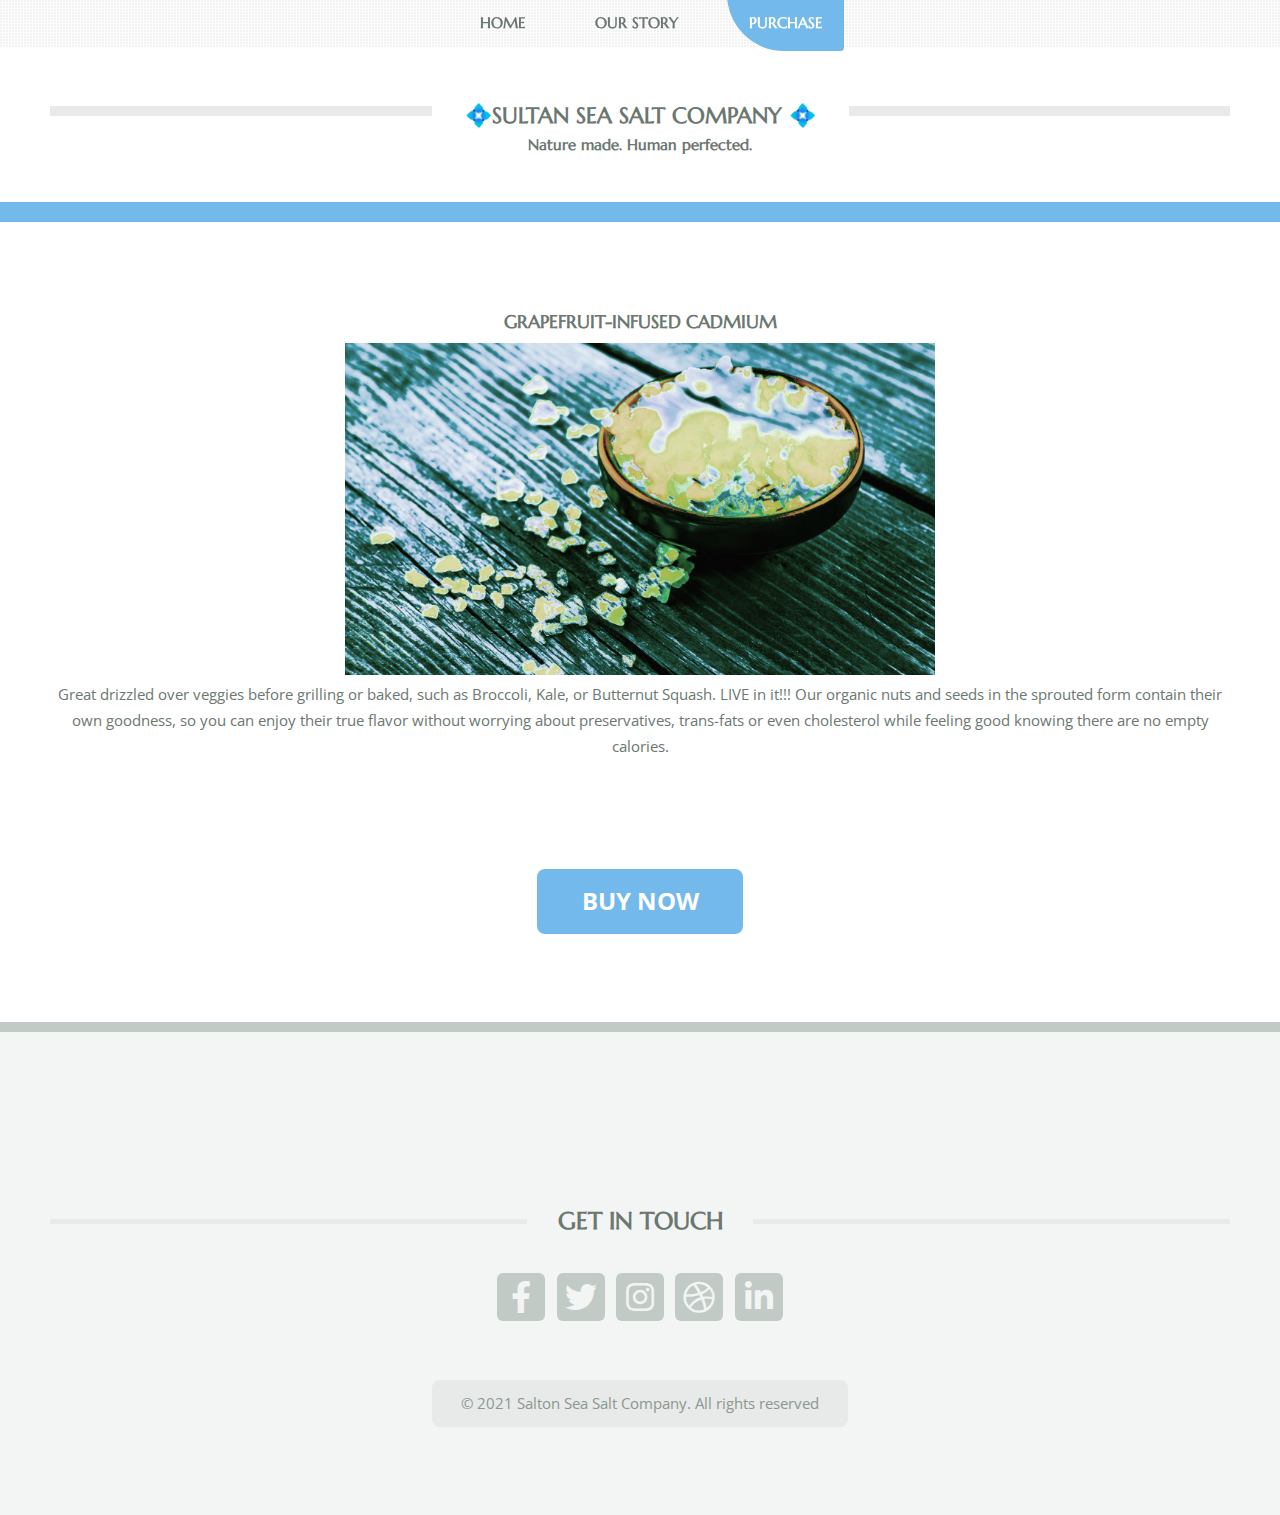
==== salt1.html @ 659f0b42 "first commit" ====
<!DOCTYPE HTML>
<!--
	TXT by HTML5 UP
	html5up.net | @ajlkn
	Free for personal and commercial use under the CCA 3.0 license (html5up.net/license)
-->
<html>
	<head>
		<title>Salton Sea Salt Company</title>
		<meta charset="utf-8" />
		<meta name="viewport" content="width=device-width, initial-scale=1, user-scalable=no" />
		<link rel="stylesheet" href="assets/css/main.css" />
		<link rel="preconnect" href="https://fonts.gstatic.com">
<link href="https://fonts.googleapis.com/css2?family=Marcellus&display=swap" rel="stylesheet">
<link rel="shortcut icon" type="image/jpg" href="favicon.ico"/>
	</head>
	<body class="homepage is-preload">
		<div id="page-wrapper">

			<!-- Header -->
				<header id="header">
					<div class="logo container">
						<div>
							<h1><a href="index.html" id="logo">💠Sultan Sea Salt Company 💠</a></h1><br>
							<p>Nature made. Human perfected.</p>
						</div>
					</div>
				</header>

			<!-- Nav -->
				<nav id="nav">
					<ul>
						<li ><a href="index.html">Home</a></li>
						<li><a href="story.html">Our Story</a></li>
						<li class="current">
							<a  href="#">Purchase</a>
							<ul>
									<li><a href="salt1.html">Grapefruit-infused cadmium</a></li>
								<li><a href="salt2.html">Synergistic molybdenum</a></li>
								<li><a href="salt3.html">Smoked selenium </a></li>
							</ul>
						</li>
					</ul>
				</nav>

			<!-- Banner -->
				
			<!-- Main -->
				<section id="main">
					<div class="container">
						<div class="row gtr-200">
							<div class="col-12">

								<!-- Highlight -->
									<section class="box highlight">
										
										<header>
											<h3>Grapefruit-infused cadmium</h3>
											
										</header>
									<img width = "50%" src="images/salt1.png" alt="" />
										<p>Great drizzled over veggies before grilling or baked, such as Broccoli, Kale, or Butternut Squash. LIVE in it!!! Our organic nuts and seeds in the sprouted form contain their own goodness, so you can enjoy their true flavor without worrying about preservatives, trans-fats or even cholesterol while feeling good knowing there are no empty calories.</p>
									</section>

							</div>
							<div class="col-12">
													<ul class="actions">
														<li><a href="#" class="button large">Buy now</a></li>
													</ul>
												</div>
							
							
							
							
						</div>
					</div>
				</section>

			<!-- Footer -->
				<footer id="footer">
					<div class="container">
						<div class="row gtr-200">
							<div class="col-12">

								<!-- About -->
									

							</div>
							<div class="col-12">

								<!-- Contact -->
									<section>
										<h2 class="major"><span>Get in touch</span></h2>
										<ul class="contact">
											<li><a class="icon brands fa-facebook-f" href="#"><span class="label">Facebook</span></a></li>
											<li><a class="icon brands fa-twitter" href="#"><span class="label">Twitter</span></a></li>
											<li><a class="icon brands fa-instagram" href="#"><span class="label">Instagram</span></a></li>
											<li><a class="icon brands fa-dribbble" href="#"><span class="label">Dribbble</span></a></li>
											<li><a class="icon brands fa-linkedin-in" href="#"><span class="label">LinkedIn</span></a></li>
										</ul>
									</section>

							</div>
						</div>

						<!-- Copyright -->
							<div id="copyright">
								<ul class="menu">
									<li>&copy; 2021 Salton Sea Salt Company. All rights reserved</li>
								</ul>
							</div>

					</div>
				</footer>

		</div>

		<!-- Scripts -->
			<script src="assets/js/jquery.min.js"></script>
			<script src="assets/js/jquery.dropotron.min.js"></script>
			<script src="assets/js/jquery.scrolly.min.js"></script>
			<script src="assets/js/browser.min.js"></script>
			<script src="assets/js/breakpoints.min.js"></script>
			<script src="assets/js/util.js"></script>
			<script src="assets/js/main.js"></script>

	</body>
</html>
---- assets/css/main.css ----
@import url("fontawesome-all.min.css");
@import url("https://fonts.googleapis.com/css?family=Open+Sans:400,400italic,700,700italic|Open+Sans+Condensed:700");

/*
	TXT by HTML5 UP
	html5up.net | @ajlkn
	Free for personal and commercial use under the CCA 3.0 license (html5up.net/license)
*/

html, body, div, span, applet, object,
iframe, h1, h2, h3, h4, h5, h6, p, blockquote,
pre, a, abbr, acronym, address, big, cite,
code, del, dfn, em, img, ins, kbd, q, s, samp,
small, strike, strong, sub, sup, tt, var, b,
u, i, center, dl, dt, dd, ol, ul, li, fieldset,
form, label, legend, table, caption, tbody,
tfoot, thead, tr, th, td, article, aside,
canvas, details, embed, figure, figcaption,
footer, header, hgroup, menu, nav, output, ruby,
section, summary, time, mark, audio, video {
	margin: 0;
	padding: 0;
	border: 0;
	font-size: 100%;
	font: inherit;
	vertical-align: baseline;}

article, aside, details, figcaption, figure,
footer, header, hgroup, menu, nav, section {
	display: block;}

body {
	line-height: 1;
}

ol, ul {
	list-style: none;
}

blockquote, q {
	quotes: none;
}

	blockquote:before, blockquote:after, q:before, q:after {
		content: '';
		content: none;
	}

table {
	border-collapse: collapse;
	border-spacing: 0;
}

body {
	-webkit-text-size-adjust: none;
}

mark {
	background-color: transparent;
	color: inherit;
}

input::-moz-focus-inner {
	border: 0;
	padding: 0;
}

input, select, textarea {
	-moz-appearance: none;
	-webkit-appearance: none;
	-ms-appearance: none;
	appearance: none;
}

/* Basic */

	html {
		box-sizing: border-box;
	}

	*, *:before, *:after {
		box-sizing: inherit;
	}

	body {
		background: #f2f5f3;
	}

		body.is-preload *, body.is-preload *:before, body.is-preload *:after {
			-moz-animation: none !important;
			-webkit-animation: none !important;
			-ms-animation: none !important;
			animation: none !important;
			-moz-transition: none !important;
			-webkit-transition: none !important;
			-ms-transition: none !important;
			transition: none !important;
		}

	body, input, textarea, select {
		font-family: 'Open Sans', sans-serif;
		font-weight: 400;
		color: #6b7770;
		font-size: 13pt;
		line-height: 2em;
	}

	h1, h2, h3, h4, h5, h6 {
		font-family: 'Marcellus', serif;
		font-weight: 700;
		text-transform: uppercase;
		color: #6b7770;
		margin: 0 0 0.5em 0;
		line-height: 1.3;
	}

	h1 a, h2 a, h3 a, h4 a, h5 a, h6 a {
		text-decoration: none;
		color: inherit;
	}

	h2 {
		font-size: 1.65em;
	}

		h2.major {
			position: relative;
			border-top: solid 5px #e7eae8;
			font-size: 1.65em;
			text-align: center;
			margin: 0 0 3em 0;
			top: 0.775em;
		}

			h2.major span {
				background: #fff;
				position: relative;
				display: inline-block;
				top: -0.775em;
				padding: 0 1.25em 0 1.25em;
			}

	h3, h4 {
		font-size: 1.25em;
	}

	a {
		color: #006376;
		text-decoration: underline;
	}

		a:hover {
			text-decoration: none;
		}

	b, strong {
		font-weight: 700;
		color: #6b7770;
	}

	i, em {
		font-style: italic;
	}

	br.clear {
		clear: both;
	}

	sub {
		position: relative;
		top: 0.5em;
		font-size: 0.8em;
	}

	sup {
		position: relative;
		top: -0.5em;
		font-size: 0.8em;
	}

	hr {
		border: 0;
		border-top: solid 2px #E7EAE8;
		margin: 0 0 3em 0;
	}

	blockquote {
		border-left: solid 5px #E7EAE8;
		padding: 1em 0 1em 1.5em;
		font-style: italic;
	}

	p, ul, ol, dl, table {
		margin-bottom: 3em;
	}

/* Section/Article */

	section, article {
		margin-bottom: 6em;
	}

		section > :last-child, section:last-child, article > :last-child, article:last-child {
			margin-bottom: 0;
		}

	header > p {
		display: block;
		font-family: 'Open Sans Condensed', sans-serif;
		font-weight: 700;
		text-transform: uppercase;
		color: #c1cac5;
	}

/* Container */

	.container {
		margin: 0 auto;
		max-width: 100%;
		width: 64em;
	}

		@media screen and (max-width: 1680px) {

			.container {
				width: 75em;
			}

		}

		@media screen and (max-width: 1280px) {

			.container {
				width: calc(100% - 100px);
			}

		}

		@media screen and (max-width: 980px) {

			.container {
				width: calc(100% - 100px);
			}

		}

		@media screen and (max-width: 736px) {

			.container {
				width: calc(100% - 40px);
			}

		}

		@media screen and (max-width: 360px) {

			.container {
				width: calc(100% - 30px);
			}

		}

/* Row */

	.row {
		display: flex;
		flex-wrap: wrap;
		box-sizing: border-box;
		align-items: stretch;
	}

		.row > * {
			box-sizing: border-box;
		}

		.row.gtr-uniform > * > :last-child {
			margin-bottom: 0;
		}

		.row.aln-left {
			justify-content: flex-start;
		}

		.row.aln-center {
			justify-content: center;
		}

		.row.aln-right {
			justify-content: flex-end;
		}

		.row.aln-top {
			align-items: flex-start;
		}

		.row.aln-middle {
			align-items: center;
		}

		.row.aln-bottom {
			align-items: flex-end;
		}

		.row > .imp {
			order: -1;
		}

		.row > .col-1 {
			width: 8.33333%;
		}

		.row > .off-1 {
			margin-left: 8.33333%;
		}

		.row > .col-2 {
			width: 16.66667%;
		}

		.row > .off-2 {
			margin-left: 16.66667%;
		}

		.row > .col-3 {
			width: 25%;
		}

		.row > .off-3 {
			margin-left: 25%;
		}

		.row > .col-4 {
			width: 33.33333%;
		}

		.row > .off-4 {
			margin-left: 33.33333%;
		}

		.row > .col-5 {
			width: 41.66667%;
		}

		.row > .off-5 {
			margin-left: 41.66667%;
		}

		.row > .col-6 {
			width: 50%;
		}

		.row > .off-6 {
			margin-left: 50%;
		}

		.row > .col-7 {
			width: 58.33333%;
		}

		.row > .off-7 {
			margin-left: 58.33333%;
		}

		.row > .col-8 {
			width: 66.66667%;
		}

		.row > .off-8 {
			margin-left: 66.66667%;
		}

		.row > .col-9 {
			width: 75%;
		}

		.row > .off-9 {
			margin-left: 75%;
		}

		.row > .col-10 {
			width: 83.33333%;
		}

		.row > .off-10 {
			margin-left: 83.33333%;
		}

		.row > .col-11 {
			width: 91.66667%;
		}

		.row > .off-11 {
			margin-left: 91.66667%;
		}

		.row > .col-12 {
			width: 100%;
		}

		.row > .off-12 {
			margin-left: 100%;
		}

		.row.gtr-0 {
			margin-top: 0px;
			margin-left: 0px;
		}

			.row.gtr-0 > * {
				padding: 0px 0 0 0px;
			}

			.row.gtr-0.gtr-uniform {
				margin-top: 0px;
			}

				.row.gtr-0.gtr-uniform > * {
					padding-top: 0px;
				}

		.row.gtr-25 {
			margin-top: -12.5px;
			margin-left: -12.5px;
		}

			.row.gtr-25 > * {
				padding: 12.5px 0 0 12.5px;
			}

			.row.gtr-25.gtr-uniform {
				margin-top: -12.5px;
			}

				.row.gtr-25.gtr-uniform > * {
					padding-top: 12.5px;
				}

		.row.gtr-50 {
			margin-top: -25px;
			margin-left: -25px;
		}

			.row.gtr-50 > * {
				padding: 25px 0 0 25px;
			}

			.row.gtr-50.gtr-uniform {
				margin-top: -25px;
			}

				.row.gtr-50.gtr-uniform > * {
					padding-top: 25px;
				}

		.row {
			margin-top: -50px;
			margin-left: -50px;
		}

			.row > * {
				padding: 50px 0 0 50px;
			}

			.row.gtr-uniform {
				margin-top: -50px;
			}

				.row.gtr-uniform > * {
					padding-top: 50px;
				}

		.row.gtr-150 {
			margin-top: -75px;
			margin-left: -75px;
		}

			.row.gtr-150 > * {
				padding: 75px 0 0 75px;
			}

			.row.gtr-150.gtr-uniform {
				margin-top: -75px;
			}

				.row.gtr-150.gtr-uniform > * {
					padding-top: 75px;
				}

		.row.gtr-200 {
			margin-top: -100px;
			margin-left: -100px;
		}

			.row.gtr-200 > * {
				padding: 100px 0 0 100px;
			}

			.row.gtr-200.gtr-uniform {
				margin-top: -100px;
			}

				.row.gtr-200.gtr-uniform > * {
					padding-top: 100px;
				}

		@media screen and (max-width: 1680px) {

			.row {
				display: flex;
				flex-wrap: wrap;
				box-sizing: border-box;
				align-items: stretch;
			}

				.row > * {
					box-sizing: border-box;
				}

				.row.gtr-uniform > * > :last-child {
					margin-bottom: 0;
				}

				.row.aln-left {
					justify-content: flex-start;
				}

				.row.aln-center {
					justify-content: center;
				}

				.row.aln-right {
					justify-content: flex-end;
				}

				.row.aln-top {
					align-items: flex-start;
				}

				.row.aln-middle {
					align-items: center;
				}

				.row.aln-bottom {
					align-items: flex-end;
				}

				.row > .imp-xlarge {
					order: -1;
				}

				.row > .col-1-xlarge {
					width: 8.33333%;
				}

				.row > .off-1-xlarge {
					margin-left: 8.33333%;
				}

				.row > .col-2-xlarge {
					width: 16.66667%;
				}

				.row > .off-2-xlarge {
					margin-left: 16.66667%;
				}

				.row > .col-3-xlarge {
					width: 25%;
				}

				.row > .off-3-xlarge {
					margin-left: 25%;
				}

				.row > .col-4-xlarge {
					width: 33.33333%;
				}

				.row > .off-4-xlarge {
					margin-left: 33.33333%;
				}

				.row > .col-5-xlarge {
					width: 41.66667%;
				}

				.row > .off-5-xlarge {
					margin-left: 41.66667%;
				}

				.row > .col-6-xlarge {
					width: 50%;
				}

				.row > .off-6-xlarge {
					margin-left: 50%;
				}

				.row > .col-7-xlarge {
					width: 58.33333%;
				}

				.row > .off-7-xlarge {
					margin-left: 58.33333%;
				}

				.row > .col-8-xlarge {
					width: 66.66667%;
				}

				.row > .off-8-xlarge {
					margin-left: 66.66667%;
				}

				.row > .col-9-xlarge {
					width: 75%;
				}

				.row > .off-9-xlarge {
					margin-left: 75%;
				}

				.row > .col-10-xlarge {
					width: 83.33333%;
				}

				.row > .off-10-xlarge {
					margin-left: 83.33333%;
				}

				.row > .col-11-xlarge {
					width: 91.66667%;
				}

				.row > .off-11-xlarge {
					margin-left: 91.66667%;
				}

				.row > .col-12-xlarge {
					width: 100%;
				}

				.row > .off-12-xlarge {
					margin-left: 100%;
				}

				.row.gtr-0 {
					margin-top: 0px;
					margin-left: 0px;
				}

					.row.gtr-0 > * {
						padding: 0px 0 0 0px;
					}

					.row.gtr-0.gtr-uniform {
						margin-top: 0px;
					}

						.row.gtr-0.gtr-uniform > * {
							padding-top: 0px;
						}

				.row.gtr-25 {
					margin-top: -12.5px;
					margin-left: -12.5px;
				}

					.row.gtr-25 > * {
						padding: 12.5px 0 0 12.5px;
					}

					.row.gtr-25.gtr-uniform {
						margin-top: -12.5px;
					}

						.row.gtr-25.gtr-uniform > * {
							padding-top: 12.5px;
						}

				.row.gtr-50 {
					margin-top: -25px;
					margin-left: -25px;
				}

					.row.gtr-50 > * {
						padding: 25px 0 0 25px;
					}

					.row.gtr-50.gtr-uniform {
						margin-top: -25px;
					}

						.row.gtr-50.gtr-uniform > * {
							padding-top: 25px;
						}

				.row {
					margin-top: -50px;
					margin-left: -50px;
				}

					.row > * {
						padding: 50px 0 0 50px;
					}

					.row.gtr-uniform {
						margin-top: -50px;
					}

						.row.gtr-uniform > * {
							padding-top: 50px;
						}

				.row.gtr-150 {
					margin-top: -75px;
					margin-left: -75px;
				}

					.row.gtr-150 > * {
						padding: 75px 0 0 75px;
					}

					.row.gtr-150.gtr-uniform {
						margin-top: -75px;
					}

						.row.gtr-150.gtr-uniform > * {
							padding-top: 75px;
						}

				.row.gtr-200 {
					margin-top: -100px;
					margin-left: -100px;
				}

					.row.gtr-200 > * {
						padding: 100px 0 0 100px;
					}

					.row.gtr-200.gtr-uniform {
						margin-top: -100px;
					}

						.row.gtr-200.gtr-uniform > * {
							padding-top: 100px;
						}

		}

		@media screen and (max-width: 1280px) {

			.row {
				display: flex;
				flex-wrap: wrap;
				box-sizing: border-box;
				align-items: stretch;
			}

				.row > * {
					box-sizing: border-box;
				}

				.row.gtr-uniform > * > :last-child {
					margin-bottom: 0;
				}

				.row.aln-left {
					justify-content: flex-start;
				}

				.row.aln-center {
					justify-content: center;
				}

				.row.aln-right {
					justify-content: flex-end;
				}

				.row.aln-top {
					align-items: flex-start;
				}

				.row.aln-middle {
					align-items: center;
				}

				.row.aln-bottom {
					align-items: flex-end;
				}

				.row > .imp-large {
					order: -1;
				}

				.row > .col-1-large {
					width: 8.33333%;
				}

				.row > .off-1-large {
					margin-left: 8.33333%;
				}

				.row > .col-2-large {
					width: 16.66667%;
				}

				.row > .off-2-large {
					margin-left: 16.66667%;
				}

				.row > .col-3-large {
					width: 25%;
				}

				.row > .off-3-large {
					margin-left: 25%;
				}

				.row > .col-4-large {
					width: 33.33333%;
				}

				.row > .off-4-large {
					margin-left: 33.33333%;
				}

				.row > .col-5-large {
					width: 41.66667%;
				}

				.row > .off-5-large {
					margin-left: 41.66667%;
				}

				.row > .col-6-large {
					width: 50%;
				}

				.row > .off-6-large {
					margin-left: 50%;
				}

				.row > .col-7-large {
					width: 58.33333%;
				}

				.row > .off-7-large {
					margin-left: 58.33333%;
				}

				.row > .col-8-large {
					width: 66.66667%;
				}

				.row > .off-8-large {
					margin-left: 66.66667%;
				}

				.row > .col-9-large {
					width: 75%;
				}

				.row > .off-9-large {
					margin-left: 75%;
				}

				.row > .col-10-large {
					width: 83.33333%;
				}

				.row > .off-10-large {
					margin-left: 83.33333%;
				}

				.row > .col-11-large {
					width: 91.66667%;
				}

				.row > .off-11-large {
					margin-left: 91.66667%;
				}

				.row > .col-12-large {
					width: 100%;
				}

				.row > .off-12-large {
					margin-left: 100%;
				}

				.row.gtr-0 {
					margin-top: 0px;
					margin-left: 0px;
				}

					.row.gtr-0 > * {
						padding: 0px 0 0 0px;
					}

					.row.gtr-0.gtr-uniform {
						margin-top: 0px;
					}

						.row.gtr-0.gtr-uniform > * {
							padding-top: 0px;
						}

				.row.gtr-25 {
					margin-top: -10px;
					margin-left: -10px;
				}

					.row.gtr-25 > * {
						padding: 10px 0 0 10px;
					}

					.row.gtr-25.gtr-uniform {
						margin-top: -10px;
					}

						.row.gtr-25.gtr-uniform > * {
							padding-top: 10px;
						}

				.row.gtr-50 {
					margin-top: -20px;
					margin-left: -20px;
				}

					.row.gtr-50 > * {
						padding: 20px 0 0 20px;
					}

					.row.gtr-50.gtr-uniform {
						margin-top: -20px;
					}

						.row.gtr-50.gtr-uniform > * {
							padding-top: 20px;
						}

				.row {
					margin-top: -40px;
					margin-left: -40px;
				}

					.row > * {
						padding: 40px 0 0 40px;
					}

					.row.gtr-uniform {
						margin-top: -40px;
					}

						.row.gtr-uniform > * {
							padding-top: 40px;
						}

				.row.gtr-150 {
					margin-top: -60px;
					margin-left: -60px;
				}

					.row.gtr-150 > * {
						padding: 60px 0 0 60px;
					}

					.row.gtr-150.gtr-uniform {
						margin-top: -60px;
					}

						.row.gtr-150.gtr-uniform > * {
							padding-top: 60px;
						}

				.row.gtr-200 {
					margin-top: -80px;
					margin-left: -80px;
				}

					.row.gtr-200 > * {
						padding: 80px 0 0 80px;
					}

					.row.gtr-200.gtr-uniform {
						margin-top: -80px;
					}

						.row.gtr-200.gtr-uniform > * {
							padding-top: 80px;
						}

		}

		@media screen and (max-width: 980px) {

			.row {
				display: flex;
				flex-wrap: wrap;
				box-sizing: border-box;
				align-items: stretch;
			}

				.row > * {
					box-sizing: border-box;
				}

				.row.gtr-uniform > * > :last-child {
					margin-bottom: 0;
				}

				.row.aln-left {
					justify-content: flex-start;
				}

				.row.aln-center {
					justify-content: center;
				}

				.row.aln-right {
					justify-content: flex-end;
				}

				.row.aln-top {
					align-items: flex-start;
				}

				.row.aln-middle {
					align-items: center;
				}

				.row.aln-bottom {
					align-items: flex-end;
				}

				.row > .imp-medium {
					order: -1;
				}

				.row > .col-1-medium {
					width: 8.33333%;
				}

				.row > .off-1-medium {
					margin-left: 8.33333%;
				}

				.row > .col-2-medium {
					width: 16.66667%;
				}

				.row > .off-2-medium {
					margin-left: 16.66667%;
				}

				.row > .col-3-medium {
					width: 25%;
				}

				.row > .off-3-medium {
					margin-left: 25%;
				}

				.row > .col-4-medium {
					width: 33.33333%;
				}

				.row > .off-4-medium {
					margin-left: 33.33333%;
				}

				.row > .col-5-medium {
					width: 41.66667%;
				}

				.row > .off-5-medium {
					margin-left: 41.66667%;
				}

				.row > .col-6-medium {
					width: 50%;
				}

				.row > .off-6-medium {
					margin-left: 50%;
				}

				.row > .col-7-medium {
					width: 58.33333%;
				}

				.row > .off-7-medium {
					margin-left: 58.33333%;
				}

				.row > .col-8-medium {
					width: 66.66667%;
				}

				.row > .off-8-medium {
					margin-left: 66.66667%;
				}

				.row > .col-9-medium {
					width: 75%;
				}

				.row > .off-9-medium {
					margin-left: 75%;
				}

				.row > .col-10-medium {
					width: 83.33333%;
				}

				.row > .off-10-medium {
					margin-left: 83.33333%;
				}

				.row > .col-11-medium {
					width: 91.66667%;
				}

				.row > .off-11-medium {
					margin-left: 91.66667%;
				}

				.row > .col-12-medium {
					width: 100%;
				}

				.row > .off-12-medium {
					margin-left: 100%;
				}

				.row.gtr-0 {
					margin-top: 0px;
					margin-left: 0px;
				}

					.row.gtr-0 > * {
						padding: 0px 0 0 0px;
					}

					.row.gtr-0.gtr-uniform {
						margin-top: 0px;
					}

						.row.gtr-0.gtr-uniform > * {
							padding-top: 0px;
						}

				.row.gtr-25 {
					margin-top: -12.5px;
					margin-left: -12.5px;
				}

					.row.gtr-25 > * {
						padding: 12.5px 0 0 12.5px;
					}

					.row.gtr-25.gtr-uniform {
						margin-top: -12.5px;
					}

						.row.gtr-25.gtr-uniform > * {
							padding-top: 12.5px;
						}

				.row.gtr-50 {
					margin-top: -25px;
					margin-left: -25px;
				}

					.row.gtr-50 > * {
						padding: 25px 0 0 25px;
					}

					.row.gtr-50.gtr-uniform {
						margin-top: -25px;
					}

						.row.gtr-50.gtr-uniform > * {
							padding-top: 25px;
						}

				.row {
					margin-top: -50px;
					margin-left: -50px;
				}

					.row > * {
						padding: 50px 0 0 50px;
					}

					.row.gtr-uniform {
						margin-top: -50px;
					}

						.row.gtr-uniform > * {
							padding-top: 50px;
						}

				.row.gtr-150 {
					margin-top: -75px;
					margin-left: -75px;
				}

					.row.gtr-150 > * {
						padding: 75px 0 0 75px;
					}

					.row.gtr-150.gtr-uniform {
						margin-top: -75px;
					}

						.row.gtr-150.gtr-uniform > * {
							padding-top: 75px;
						}

				.row.gtr-200 {
					margin-top: -100px;
					margin-left: -100px;
				}

					.row.gtr-200 > * {
						padding: 100px 0 0 100px;
					}

					.row.gtr-200.gtr-uniform {
						margin-top: -100px;
					}

						.row.gtr-200.gtr-uniform > * {
							padding-top: 100px;
						}

		}

		@media screen and (max-width: 736px) {

			.row {
				display: flex;
				flex-wrap: wrap;
				box-sizing: border-box;
				align-items: stretch;
			}

				.row > * {
					box-sizing: border-box;
				}

				.row.gtr-uniform > * > :last-child {
					margin-bottom: 0;
				}

				.row.aln-left {
					justify-content: flex-start;
				}

				.row.aln-center {
					justify-content: center;
				}

				.row.aln-right {
					justify-content: flex-end;
				}

				.row.aln-top {
					align-items: flex-start;
				}

				.row.aln-middle {
					align-items: center;
				}

				.row.aln-bottom {
					align-items: flex-end;
				}

				.row > .imp-small {
					order: -1;
				}

				.row > .col-1-small {
					width: 8.33333%;
				}

				.row > .off-1-small {
					margin-left: 8.33333%;
				}

				.row > .col-2-small {
					width: 16.66667%;
				}

				.row > .off-2-small {
					margin-left: 16.66667%;
				}

				.row > .col-3-small {
					width: 25%;
				}

				.row > .off-3-small {
					margin-left: 25%;
				}

				.row > .col-4-small {
					width: 33.33333%;
				}

				.row > .off-4-small {
					margin-left: 33.33333%;
				}

				.row > .col-5-small {
					width: 41.66667%;
				}

				.row > .off-5-small {
					margin-left: 41.66667%;
				}

				.row > .col-6-small {
					width: 50%;
				}

				.row > .off-6-small {
					margin-left: 50%;
				}

				.row > .col-7-small {
					width: 58.33333%;
				}

				.row > .off-7-small {
					margin-left: 58.33333%;
				}

				.row > .col-8-small {
					width: 66.66667%;
				}

				.row > .off-8-small {
					margin-left: 66.66667%;
				}

				.row > .col-9-small {
					width: 75%;
				}

				.row > .off-9-small {
					margin-left: 75%;
				}

				.row > .col-10-small {
					width: 83.33333%;
				}

				.row > .off-10-small {
					margin-left: 83.33333%;
				}

				.row > .col-11-small {
					width: 91.66667%;
				}

				.row > .off-11-small {
					margin-left: 91.66667%;
				}

				.row > .col-12-small {
					width: 100%;
				}

				.row > .off-12-small {
					margin-left: 100%;
				}

				.row.gtr-0 {
					margin-top: 0px;
					margin-left: 0px;
				}

					.row.gtr-0 > * {
						padding: 0px 0 0 0px;
					}

					.row.gtr-0.gtr-uniform {
						margin-top: 0px;
					}

						.row.gtr-0.gtr-uniform > * {
							padding-top: 0px;
						}

				.row.gtr-25 {
					margin-top: -5px;
					margin-left: -5px;
				}

					.row.gtr-25 > * {
						padding: 5px 0 0 5px;
					}

					.row.gtr-25.gtr-uniform {
						margin-top: -5px;
					}

						.row.gtr-25.gtr-uniform > * {
							padding-top: 5px;
						}

				.row.gtr-50 {
					margin-top: -10px;
					margin-left: -10px;
				}

					.row.gtr-50 > * {
						padding: 10px 0 0 10px;
					}

					.row.gtr-50.gtr-uniform {
						margin-top: -10px;
					}

						.row.gtr-50.gtr-uniform > * {
							padding-top: 10px;
						}

				.row {
					margin-top: -20px;
					margin-left: -20px;
				}

					.row > * {
						padding: 20px 0 0 20px;
					}

					.row.gtr-uniform {
						margin-top: -20px;
					}

						.row.gtr-uniform > * {
							padding-top: 20px;
						}

				.row.gtr-150 {
					margin-top: -30px;
					margin-left: -30px;
				}

					.row.gtr-150 > * {
						padding: 30px 0 0 30px;
					}

					.row.gtr-150.gtr-uniform {
						margin-top: -30px;
					}

						.row.gtr-150.gtr-uniform > * {
							padding-top: 30px;
						}

				.row.gtr-200 {
					margin-top: -40px;
					margin-left: -40px;
				}

					.row.gtr-200 > * {
						padding: 40px 0 0 40px;
					}

					.row.gtr-200.gtr-uniform {
						margin-top: -40px;
					}

						.row.gtr-200.gtr-uniform > * {
							padding-top: 40px;
						}

		}

		@media screen and (max-width: 360px) {

			.row {
				display: flex;
				flex-wrap: wrap;
				box-sizing: border-box;
				align-items: stretch;
			}

				.row > * {
					box-sizing: border-box;
				}

				.row.gtr-uniform > * > :last-child {
					margin-bottom: 0;
				}

				.row.aln-left {
					justify-content: flex-start;
				}

				.row.aln-center {
					justify-content: center;
				}

				.row.aln-right {
					justify-content: flex-end;
				}

				.row.aln-top {
					align-items: flex-start;
				}

				.row.aln-middle {
					align-items: center;
				}

				.row.aln-bottom {
					align-items: flex-end;
				}

				.row > .imp-xsmall {
					order: -1;
				}

				.row > .col-1-xsmall {
					width: 8.33333%;
				}

				.row > .off-1-xsmall {
					margin-left: 8.33333%;
				}

				.row > .col-2-xsmall {
					width: 16.66667%;
				}

				.row > .off-2-xsmall {
					margin-left: 16.66667%;
				}

				.row > .col-3-xsmall {
					width: 25%;
				}

				.row > .off-3-xsmall {
					margin-left: 25%;
				}

				.row > .col-4-xsmall {
					width: 33.33333%;
				}

				.row > .off-4-xsmall {
					margin-left: 33.33333%;
				}

				.row > .col-5-xsmall {
					width: 41.66667%;
				}

				.row > .off-5-xsmall {
					margin-left: 41.66667%;
				}

				.row > .col-6-xsmall {
					width: 50%;
				}

				.row > .off-6-xsmall {
					margin-left: 50%;
				}

				.row > .col-7-xsmall {
					width: 58.33333%;
				}

				.row > .off-7-xsmall {
					margin-left: 58.33333%;
				}

				.row > .col-8-xsmall {
					width: 66.66667%;
				}

				.row > .off-8-xsmall {
					margin-left: 66.66667%;
				}

				.row > .col-9-xsmall {
					width: 75%;
				}

				.row > .off-9-xsmall {
					margin-left: 75%;
				}

				.row > .col-10-xsmall {
					width: 83.33333%;
				}

				.row > .off-10-xsmall {
					margin-left: 83.33333%;
				}

				.row > .col-11-xsmall {
					width: 91.66667%;
				}

				.row > .off-11-xsmall {
					margin-left: 91.66667%;
				}

				.row > .col-12-xsmall {
					width: 100%;
				}

				.row > .off-12-xsmall {
					margin-left: 100%;
				}

				.row.gtr-0 {
					margin-top: 0px;
					margin-left: 0px;
				}

					.row.gtr-0 > * {
						padding: 0px 0 0 0px;
					}

					.row.gtr-0.gtr-uniform {
						margin-top: 0px;
					}

						.row.gtr-0.gtr-uniform > * {
							padding-top: 0px;
						}

				.row.gtr-25 {
					margin-top: -3.75px;
					margin-left: -3.75px;
				}

					.row.gtr-25 > * {
						padding: 3.75px 0 0 3.75px;
					}

					.row.gtr-25.gtr-uniform {
						margin-top: -3.75px;
					}

						.row.gtr-25.gtr-uniform > * {
							padding-top: 3.75px;
						}

				.row.gtr-50 {
					margin-top: -7.5px;
					margin-left: -7.5px;
				}

					.row.gtr-50 > * {
						padding: 7.5px 0 0 7.5px;
					}

					.row.gtr-50.gtr-uniform {
						margin-top: -7.5px;
					}

						.row.gtr-50.gtr-uniform > * {
							padding-top: 7.5px;
						}

				.row {
					margin-top: -15px;
					margin-left: -15px;
				}

					.row > * {
						padding: 15px 0 0 15px;
					}

					.row.gtr-uniform {
						margin-top: -15px;
					}

						.row.gtr-uniform > * {
							padding-top: 15px;
						}

				.row.gtr-150 {
					margin-top: -22.5px;
					margin-left: -22.5px;
				}

					.row.gtr-150 > * {
						padding: 22.5px 0 0 22.5px;
					}

					.row.gtr-150.gtr-uniform {
						margin-top: -22.5px;
					}

						.row.gtr-150.gtr-uniform > * {
							padding-top: 22.5px;
						}

				.row.gtr-200 {
					margin-top: -30px;
					margin-left: -30px;
				}

					.row.gtr-200 > * {
						padding: 30px 0 0 30px;
					}

					.row.gtr-200.gtr-uniform {
						margin-top: -30px;
					}

						.row.gtr-200.gtr-uniform > * {
							padding-top: 30px;
						}

		}

/* Image */

	.image {
		position: relative;
		display: inline-block;
		border-radius: 8px;
	}

		.image img {
			display: block;
			width: 100%;
			border-radius: 8px;
		}

		.image:before {
			content: '';
			position: absolute;
			left: 0;
			top: 0;
			width: 100%;
			height: 100%;
			background: url("images/overlay.png");
			border-radius: 8px;
		}

		.image.fit {
			display: block;
			width: 100%;
		}

		.image.featured {
			display: block;
			width: 100%;
			margin: 0 0 2em 0;
		}

		.image.left {
			float: left;
			margin: 0 2em 2em 0;
		}

		.image.centered {
			display: block;
			margin: 0 0 2em 0;
		}

			.image.centered img {
				margin: 0 auto;
				width: auto;
			}

/* Button */

	input[type="button"],
	input[type="submit"],
	input[type="reset"],
	button,
	.button {
		-webkit-appearance: none;
		display: inline-block;
		font-family: 'Open Sans Condensed', sans-serif;
		font-weight: 700;
		text-transform: uppercase;
		text-decoration: none;
		background: #73b9eb;
		color: #fff;
		border: 0;
		line-height: 1em;
		border-radius: 8px;
		outline: 0;
		cursor: pointer;
		-moz-transition: background-color .2s ease-in-out;
		-webkit-transition: background-color .2s ease-in-out;
		-o-transition: background-color .2s ease-in-out;
		-ms-transition: background-color .2s ease-in-out;
		transition: background-color .2s ease-in-out;
		font-size: 1.25em;
		padding: 0.85em 1.85em;
		text-align: center;
	}

		input[type="button"]:hover,
		input[type="submit"]:hover,
		input[type="reset"]:hover,
		button:hover,
		.button:hover {
			background: #c1edbb;
		}

		input[type="button"]:active,
		input[type="submit"]:active,
		input[type="reset"]:active,
		button:active,
		.button:active {
			background: #a1cd9b;
		}

		input[type="button"].alt,
		input[type="submit"].alt,
		input[type="reset"].alt,
		button.alt,
		.button.alt {
			background: #c1cac5;
		}

			input[type="button"].alt:hover,
			input[type="submit"].alt:hover,
			input[type="reset"].alt:hover,
			button.alt:hover,
			.button.alt:hover {
				background: #ccd5d0;
			}

			input[type="button"].alt:active,
			input[type="submit"].alt:active,
			input[type="reset"].alt:active,
			button.alt:active,
			.button.alt:active {
				background: #b1bab5;
			}

		input[type="button"].large,
		input[type="submit"].large,
		input[type="reset"].large,
		button.large,
		.button.large {
			font-size: 1.65em;
		}

/* List */

	ul {
		list-style: disc;
		padding-left: 1em;
	}

		ul li {
			padding-left: 0.5em;
		}

	ol {
		list-style: decimal;
		padding-left: 1.25em;
	}

		ol li {
			padding-left: 0.25em;
		}

/* Divided */

	ul.divided {
		list-style: none;
		padding-left: 0;
	}

		ul.divided > li {
			border-top: solid 2px #e7eae8;
			padding-top: 2.35em;
			margin-top: 2.35em;
			padding-left: 0;
		}

			ul.divided > li:first-child {
				border-top: 0;
				padding-top: 0;
				margin-top: 0;
			}

/* Actions */

	ul.actions {
		list-style: none;
		padding-left: 0;
		text-align: center;
		margin: 2em 0 0 0;
	}

		ul.actions li {
			display: inline-block;
			margin: 0 0 0 1em;
			padding-left: 0;
		}

			ul.actions li:first-child {
				margin-left: 0;
			}

/* Contact */

	ul.contact {
		list-style: none;
		padding-left: 0;
		cursor: default;
	}

		ul.contact li {
			-moz-transition: top .15s ease-in-out;
			-webkit-transition: top .15s ease-in-out;
			-ms-transition: top .15s ease-in-out;
			transition: top .15s ease-in-out;
			position: relative;
			display: inline-block;
			margin: 0 0.25em 0 0.25em;
			top: 0;
			padding-left: 0;
		}

			ul.contact li a {
				-moz-transition: background-color .2s ease-in-out;
				-webkit-transition: background-color .2s ease-in-out;
				-ms-transition: background-color .2s ease-in-out;
				transition: background-color .2s ease-in-out;
				display: block;
				position: relative;
				width: 48px;
				height: 48px;
				border-radius: 6px;
				outline: 0;
				background: #c1cac5;
				text-align: center;
			}

				ul.contact li a:before {
					color: #f2f5f3;
					font-size: 32px;
					line-height: 48px;
				}

			ul.contact li:hover {
				top: -5px;
			}

				ul.contact li:hover a.fa-facebook {
					background-color: #3C5A98;
				}

				ul.contact li:hover a.fa-twitter {
					background-color: #2DAAE4;
				}

				ul.contact li:hover a.fa-dribbble {
					background-color: #C4376B;
				}

				ul.contact li:hover a.fa-linkedin {
					background-color: #006599;
				}

				ul.contact li:hover a.fa-instagram {
					background-color: #2E5E86;
				}

				ul.contact li:hover a.fa-google-plus {
					background-color: #DA2713;
				}

			ul.contact li:active {
				top: 0;
			}

/* Special */

	ul.special {
		list-style: none;
		padding-left: 0;
		cursor: default;
		position: relative;
		margin: -2em 0 4em -2em;
	}

		ul.special li {
			-moz-transition: top .15s ease-in-out;
			-webkit-transition: top .15s ease-in-out;
			-ms-transition: top .15s ease-in-out;
			transition: top .15s ease-in-out;
			position: relative;
			display: inline-block;
			top: 0;
			padding: 2em 0 0 2em;
		}

			ul.special li a {
				display: block;
				outline: 0;
			}

				ul.special li a:before {
					-moz-transition: background-color .2s ease-in-out;
					-webkit-transition: background-color .2s ease-in-out;
					-ms-transition: background-color .2s ease-in-out;
					transition: background-color .2s ease-in-out;
					display: block;
					text-align: center;
					background: #c1cac5;
					border-radius: 100%;
					width: 2.25em;
					height: 2.25em;
					line-height: 2.175em;
					font-size: 5em;
					color: #fff;
				}

			ul.special li:hover {
				top: -1em;
			}

				ul.special li:hover a:before {
					background: #b9d2ce;
				}

/* Meta */

	ul.meta {
		font-size: 0.85em;
		color: #a1aaa5;
		list-style: none;
		padding-left: 0;
	}

		ul.meta li {
			position: relative;
			display: inline-block;
			margin-left: 1em;
			padding-left: 0;
		}

			ul.meta li a {
				color: inherit;
				outline: 0;
			}

			ul.meta li:first-child {
				margin-left: 0;
			}

			ul.meta li:before {
				opacity: 0.5;
				cursor: default;
				margin-right: 0.5em;
			}

/* Menu */

	ul.menu {
		list-style: none;
		padding-left: 0;
	}

		ul.menu li {
			border-left: solid 1px #E7EAE8;
			display: inline-block;
			padding: 0 0 0 0.75em;
			margin: 0 0 0 0.75em;
		}

			ul.menu li:first-child {
				border-left: 0;
				margin-left: 0;
				padding-left: 0;
			}

/* Forms */

	form label {
		display: block;
		margin: 0 0 1em 0;
		font-family: 'Open Sans Condensed', sans-serif;
		font-weight: 700;
		text-transform: uppercase;
		color: #6b7770;
	}

	form input[type="text"],
	form input[type="email"],
	form input[type="password"],
	form select,
	form textarea {
		-webkit-appearance: none;
		display: block;
		width: 100%;
		border-radius: 8px;
		border: solid 2px #E7EAE8;
	}

		form input[type="text"]:focus,
		form input[type="email"]:focus,
		form input[type="password"]:focus,
		form select:focus,
		form textarea:focus {
			border-color: #a1cd9b;
		}

	form input[type="text"],
	form input[type="email"],
	form input[type="password"],
	form select {
		line-height: 3em;
		padding: 0 1em;
	}

	form textarea {
		min-height: 9em;
		padding: 1em;
	}

	form ::-webkit-input-placeholder {
		color: #555 !important;
	}

	form :-moz-placeholder {
		color: #555 !important;
	}

	form ::-moz-placeholder {
		color: #555 !important;
	}

	form :-ms-input-placeholder {
		color: #555 !important;
	}

	form ::-moz-focus-inner {
		border: 0;
	}

/* Tables */

	table {
		width: 100%;
	}

		table.default {
			width: 100%;
		}

			table.default tr {
				border-top: solid 2px #E7EAE8;
			}

				table.default tr:first-child {
					border-top: 0;
				}

			table.default td {
				padding: 0.5em 1em 0.5em 1em;
			}

			table.default th {
				text-align: left;
				padding: 0.5em 1em 0.5em 1em;
				margin: 0 0 1em 0;
				font-family: 'Open Sans Condensed', sans-serif;
				font-weight: 700;
				text-transform: uppercase;
				color: #6b7770;
			}

			table.default thead {
				background: #E7EAE8;
				color: #fff;
			}

/* Box */

	.box.highlight {
		text-align: center;
	}

		.box.highlight h2 {
			font-size: 3em;
			margin: 0 0 0.25em 0;
		}

		.box.highlight header > p {
			font-size: 1.65em;
			margin: 0 0 1.5em 0;
		}

	.box.feature {
		text-align: center;
	}

	.box.post header {
		margin: 0 0 2.5em 0;
	}

	.box.post h3 {
		font-size: 3em;
		margin: 0 0 0.25em 0;
	}

	.box.post header > p {
		font-size: 1.65em;
		margin: 0 0 0.5em 0;
	}

	.box.post ul.meta {
		margin: 0 0 0.5em 0;
	}

	.box.post-summary h3 {
		line-height: 1em;
		margin: 0 0 0.75em 0;
	}

	.box.post-summary .meta {
		margin: 0;
		line-height: 1em;
	}

	.box.page-content header {
		margin: 0 0 2.5em 0;
	}

	.box.page-content h2 {
		font-size: 3em;
		margin: 0 0 0.5em 0;
	}

	.box.page-content header > p {
		font-size: 1.65em;
		margin: 0 0 0.5em 0;
	}

	.box.page-content ul.meta {
		margin: 0 0 0.5em 0;
	}

/* Icons */

	.icon {
		text-decoration: none;
		position: relative;
		text-decoration: none;
	}

		.icon:before {
			-moz-osx-font-smoothing: grayscale;
			-webkit-font-smoothing: antialiased;
			display: inline-block;
			font-style: normal;
			font-variant: normal;
			text-rendering: auto;
			line-height: 1;
			text-transform: none !important;
			font-family: 'Font Awesome 5 Free';
			font-weight: 400;
		}

		.icon:before {
			line-height: inherit;
		}

		.icon > .label {
			display: none;
		}

		.icon.solid:before {
			font-weight: 900;
		}

		.icon.brands:before {
			font-family: 'Font Awesome 5 Brands';
		}

/* Page Wrapper */

	#page-wrapper > section {
		margin-bottom: 0;
	}

/* Header */

	#header {
		text-align: center;
		font-size: 2em;
		font-family: 'Open Sans Condensed', sans-serif;
		font-weight: 700;
		padding: 2em 0;
		background: #fff;
		margin: 0 auto;
	}

		#header .logo {
			position: relative;
			text-align: center;
			border-top: solid 10px #e7eae8;
			top: 0.65em;
			font-family: 'Marcellus', serif;
		}

			#header .logo div {
				background: #fff;
				position: relative;
				display: inline-block;
				padding: 0 1.5em 0 1.5em;
				top: -0.65em;
			}

			#header .logo h1 {
				display: inline;
				font-family: 'Marcellus', serif;
			}

			#header .logo p {
				display: inline;
				font-size: 70%;
			}

/* Nav */

	body {
		padding-top: 3.25em;
	}

	#nav {
		position: fixed;
		top: 0;
		left: 0;
		z-index: 1000;
		background-color: rgba(255, 255, 255, 0.95);
		background-image: url("images/overlay.png");
		width: 100%;
		height: 3.25em;
		line-height: 3.25em;
		text-align: center;
		font-family: 'Marcellus', serif;
		font-weight: 700;
		text-transform: uppercase;
		cursor: default;
	}

		#nav ul {
			position: relative;
			z-index: 1001;
		}

		#nav li {
			display: inline-block;
			margin: 0 0.5em 0 0.5em;
			top: 0;
			position: relative;
			-moz-transition: top .15s ease-in-out;
			-webkit-transition: top .15s ease-in-out;
			-o-transition: top .15s ease-in-out;
			-ms-transition: top .15s ease-in-out;
			transition: top .15s ease-in-out;
		}

			#nav li > ul {
				display: none;
			}

			#nav li a, #nav li span {
				-moz-transition: background-color .075s ease-in-out, color .075s ease-in-out;
				-webkit-transition: background-color .075s ease-in-out, color .075s ease-in-out;
				-ms-transition: background-color .075s ease-in-out, color .075s ease-in-out;
				transition: background-color .075s ease-in-out, color .075s ease-in-out;
				position: relative;
				display: block;
				text-decoration: none;
				color: #6b7770;
				top: -6px;
				padding: 6px 1.5em 0.25em 1.5em;
				border-bottom-left-radius: 100px;
				border-bottom-right-radius: 6px;
				outline: 0;
			}

			#nav li:hover, #nav li.active {
				top: 3px;
			}

			#nav li:hover a, #nav li:hover span {
				background: #C1CAC5;
				color: #fff;
			}

			#nav li.active a, #nav li.active span {
				background: #C1CAC5;
				color: #fff;
			}

			#nav li.current a {
				background: #73b9eb;
				color: #fff;
			}

	.dropotron {
		list-style: none;
		background: #6B7770;
		color: #fff;
		border-bottom-left-radius: 100px;
				border-bottom-right-radius: 6px;
		line-height: 1.75em;
		text-align: right;
		    font-family: 'Marcellus', serif;
		font-weight: 700;
		padding: 1em 0;
		text-align: right;
		min-width: 14em;
		margin-top: -1em;
	}

		.dropotron li {
			padding-left: 0;
		}

			.dropotron li > a, .dropotron li > span {
				display: block;
				color: #D7DAD8;
				text-decoration: none;
				padding: 0 1.25em;
			}

			.dropotron li:hover > a, .dropotron li:hover > span {
				color: #fff;
				background: #7B8780;
			}

			.dropotron li.active > a, .dropotron li.active > span {
				color: #fff;
				background: #7B8780;
			}

			.dropotron li:first-child {
				border-top: 0;
			}

		.dropotron.level-0 {
			margin-top: 1em;
			font-size: 0.9em;
		}

			.dropotron.level-0:before {
				content: '';
				position: absolute;
				left: 50%;
				margin-left: -1em;
				top: -0.65em;
				border-bottom: solid 1em #6B7770;
				border-left: solid 1em transparent;
				border-right: solid 1em transparent;
			}

/* Banner */

	#banner {
		position: relative;
		background-image: url("images/overlay.png"), url("images/overlay.png"), url("../../images/banner.jpg");
		background-repeat: repeat, repeat, no-repeat;
		background-size: auto, auto, cover;
		z-index: 1;
		padding: 11em 0;
	}

		#banner .content {
			position: relative;
			background-color: rgba(21, 28, 23, 0);
			background-image: url("images/overlay.png"), url("images/highlight.png");
			background-position: top left, center center;
			background-size: auto, 100% 250%;
			background-repeat: repeat, no-repeat;
			text-align: center;
			margin: 0;
			padding: 0em 0 3.5em 0;
		}

			#banner .content h2 {
				color: black;
				font-size: 2.75em;
				margin: 0 0 0.5em 0;
			}

			#banner .content p {
				display: block;
				font-family: 'Open Sans Condensed', sans-serif;
				font-weight: 700;
				text-transform: uppercase;
				color: #575d59;
				font-size: 1.35em;
				margin: 0 0 1.25em 0;
			}

			#banner .content .button {
				-moz-transition: border-color .2s ease-in-out, color .2s ease-in-out;
				-webkit-transition: border-color .2s ease-in-out, color .2s ease-in-out;
				-ms-transition: border-color .2s ease-in-out, color .2s ease-in-out;
				transition: border-color .2s ease-in-out, color .2s ease-in-out;
				color: #b4b7b5;
				background: transparent !important;
				border: solid 4px #575d59;
				border-color: rgba(87, 93, 89, 0.35);
				font-size: 1.5em;
			}

				#banner .content .button:hover {
					color: #e4e7e5;
					border-color: rgba(87, 93, 89, 0.75);
				}

				#banner .content .button:active {
					color: #fff;
					border-color: #616763;
				}

/* Main */

	#main {
		background: #fff;
		border-top: solid 5px #73b9eb;
		border-bottom: solid 5px #c1cac5;
		border-top-width: 35px;
		border-bottom-width: 10px;
		padding: 6em 0 6em 0;
	}

/* Sidebar + Content */

	.sidebar h2.major {
		text-align: left;
		margin: 0 0 1.5em 0;
	}

		.sidebar h2.major span {
			padding-left: 0;
		}

/* Footer */

	#footer {
		text-align: center;
		padding: 8em 0 8em 0;
	}

		#footer a {
			color: inherit;
		}

		#footer h2.major {
			margin: 0 0 1.5em 0;
		}

			#footer h2.major span {
				background: #f2f5f3;
			}

/* Copyright */

	#copyright {
		display: inline-block;
		background: #e7eae8;
		padding: 0.75em 2em 0.75em 2em;
		border-radius: 8px;
		color: #8b9790;
		margin: 4em 0 0 0;
	}

		#copyright a {
			color: inherit;
		}

		#copyright .menu {
			margin: 0;
		}

			#copyright .menu li {
				border-color: #C1CAC5;
				border-width: 2px;
				line-height: 1em;
			}

/* XLarge */

	@media screen and (max-width: 1680px) {

		/* Basic */

			body, input, textarea, select {
				font-size: 12pt;
				line-height: 1.75em;
			}

	}

/* Large */

	@media screen and (max-width: 1280px) {

		/* Basic */

			body, input, textarea, select {
				font-size: 11pt;
			}

		/* Special */

			ul.special li a:before {
				font-size: 60px;
			}

		/* Box */

			.box.highlight h2 {
				font-size: 2.5em;
			}

			.box.highlight header > p {
				font-size: 1.25em;
			}

			.box.post h3 {
				font-size: 2.5em;
			}

			.box.post header > p {
				font-size: 1.25em;
			}

		/* Header */

			#header {
				font-size: 1.5em;
			}

		/* Banner */

			#banner {
				padding: 6em 0;
			}

				#banner .content {
					padding: 4em 0 3em 0;
				}

					#banner .content h2 {
						margin: 0 0 0.65em 0;
					}

					#banner .content p {
						margin: 0 0 1em 0;
					}

		/* Main */

			#main {
				border-top-width: 20px;
				border-bottom-width: 10px;
			}

		/* Footer */

			#footer {
				padding: 6em 0 6em 0;
			}

	}

/* Medium */

	#navPanel, #titleBar {
		display: none;
	}

	@media screen and (max-width: 980px) {

		/* Basic */

			html, body {
				overflow-x: hidden;
			}

		/* Box */

			.box br {
				display: none;
			}

		/* Header */

			#header {
				display: none;
			}

		/* Banner */

			#banner {
				padding: calc(14em + 44px) 0 14em 0;
			}

		/* Nav */

			#nav {
				display: none;
			}

		/* Main */

			#main {
				border-top-width: 0;
			}

		/* Sidebar */

			.sidebar {
				border-top: solid 2px #e7eae8;
				padding-top: 50px;
			}

		/* Nav */

			body {
				padding-top: 44px;
			}

				body.homepage {
					padding-top: 0;
				}

			#page-wrapper {
				-moz-backface-visibility: hidden;
				-webkit-backface-visibility: hidden;
				-ms-backface-visibility: hidden;
				backface-visibility: hidden;
				-moz-transition: -moz-transform 0.5s ease;
				-webkit-transition: -webkit-transform 0.5s ease;
				-ms-transition: -ms-transform 0.5s ease;
				transition: transform 0.5s ease;
				padding-bottom: 1px;
			}

			#titleBar {
				-moz-backface-visibility: hidden;
				-webkit-backface-visibility: hidden;
				-ms-backface-visibility: hidden;
				backface-visibility: hidden;
				-moz-transition: -moz-transform 0.5s ease;
				-webkit-transition: -webkit-transform 0.5s ease;
				-ms-transition: -ms-transform 0.5s ease;
				transition: transform 0.5s ease;
				display: block;
				height: 44px;
				left: 0;
				position: fixed;
				top: 0;
				width: 100%;
				z-index: 10001;
				background-color: rgba(21, 38, 23, 0.8);
				background-image: url("images/overlay.png");
			}

				#titleBar .title {
					display: block;
					position: relative;
					font-family: 'Open Sans Condensed', sans-serif;
					font-weight: 700;
					text-transform: uppercase;
					font-size: 1.25em;
					line-height: 44px;
					color: #fff;
					z-index: 1000;
					text-align: center;
				}

				#titleBar .toggle {
					text-decoration: none;
					position: absolute;
					left: 0;
					top: 0;
					width: 80px;
					height: 60px;
					z-index: 1001;
				}

					#titleBar .toggle:before {
						-moz-osx-font-smoothing: grayscale;
						-webkit-font-smoothing: antialiased;
						display: inline-block;
						font-style: normal;
						font-variant: normal;
						text-rendering: auto;
						line-height: 1;
						text-transform: none !important;
						font-family: 'Font Awesome 5 Free';
						font-weight: 900;
					}

					#titleBar .toggle:before {
						display: inline-block;
						text-decoration: none;
						position: absolute;
						left: 0;
						top: 0;
						background: #b1ddab;
						width: 44px;
						height: 44px;
						content: '\f0c9';
						color: #fff;
						text-align: center;
						line-height: 44px;
						font-size: 20px;
					}

					#titleBar .toggle:active:before {
						background-color: #a1cd9b;
					}

			#navPanel {
				-moz-backface-visibility: hidden;
				-webkit-backface-visibility: hidden;
				-ms-backface-visibility: hidden;
				backface-visibility: hidden;
				-moz-transform: translateX(-275px);
				-webkit-transform: translateX(-275px);
				-ms-transform: translateX(-275px);
				transform: translateX(-275px);
				-moz-transition: -moz-transform 0.5s ease;
				-webkit-transition: -webkit-transform 0.5s ease;
				-ms-transition: -ms-transform 0.5s ease;
				transition: transform 0.5s ease;
				display: block;
				height: 100%;
				left: 0;
				overflow-y: auto;
				position: fixed;
				top: 0;
				width: 275px;
				z-index: 10002;
				background-color: #353c37;
				background-image: url("images/overlay.png"), -moz-linear-gradient(top, rgba(0, 0, 0, 0), rgba(0, 0, 0, 0.5));
				background-image: url("images/overlay.png"), -webkit-linear-gradient(top, rgba(0, 0, 0, 0), rgba(0, 0, 0, 0.5));
				background-image: url("images/overlay.png"), -ms-linear-gradient(top, rgba(0, 0, 0, 0), rgba(0, 0, 0, 0.5));
				background-image: url("images/overlay.png"), linear-gradient(top, rgba(0, 0, 0, 0), rgba(0, 0, 0, 0.5));
				background-repeat: repeat, no-repeat;
				background-size: auto, 100% 100%;
				font-family: 'Open Sans Condensed', sans-serif;
				font-weight: 700;
				text-transform: uppercase;
				font-size: 1.25em;
				box-shadow: inset -3px 0px 10px 0px rgba(0, 0, 0, 0.25);
			}

				#navPanel nav {
					position: relative;
					z-index: 1000;
				}

				#navPanel .link {
					display: block;
					color: inherit;
					text-decoration: none;
					height: 44px;
					line-height: 44px;
					padding: 0 1em 0 1em;
					color: #888;
					color: rgba(255, 255, 255, 0.5);
					border-top: solid 2px rgba(87, 93, 89, 0.15);
					font-size: 0.8em;
				}

					#navPanel .link:first-child {
						border-top: 0;
					}

				#navPanel .indent-1 {
					display: inline-block;
					width: 1em;
				}

				#navPanel .indent-2 {
					display: inline-block;
					width: 2em;
				}

				#navPanel .indent-3 {
					display: inline-block;
					width: 3em;
				}

				#navPanel .indent-4 {
					display: inline-block;
					width: 4em;
				}

				#navPanel .indent-5 {
					display: inline-block;
					width: 5em;
				}

				#navPanel .depth-0 {
					color: #fff;
				}

			body.navPanel-visible #page-wrapper {
				-moz-transform: translateX(275px);
				-webkit-transform: translateX(275px);
				-ms-transform: translateX(275px);
				transform: translateX(275px);
			}

			body.navPanel-visible #titleBar {
				-moz-transform: translateX(275px);
				-webkit-transform: translateX(275px);
				-ms-transform: translateX(275px);
				transform: translateX(275px);
			}

			body.navPanel-visible #navPanel {
				-moz-transform: translateX(0);
				-webkit-transform: translateX(0);
				-ms-transform: translateX(0);
				transform: translateX(0);
			}

	}

/* Small */

	@media screen and (max-width: 736px) {

		/* Basic */

			body, input, textarea, select {
				font-size: 11pt;
			}

			h2 {
				font-size: 1.25em;
			}

				h2.major {
					font-size: 1.25em;
					margin: 0 0 2em 0;
				}

					h2.major span {
						padding: 0 1em;
					}

		/* Section/Article */

			section, article {
				margin-bottom: 2em;
			}

		/* Button */

			input[type="button"],
			input[type="submit"],
			input[type="reset"],
			button,
			.button {
				display: block;
				width: 100%;
			}

				input[type="button"].large,
				input[type="submit"].large,
				input[type="reset"].large,
				button.large,
				.button.large {
					font-size: 1.25em;
				}

		/* Actions */

			ul.actions li {
				display: block;
				margin: 1em 0 0 0;
			}

				ul.actions li:first-child {
					margin-top: 0;
				}

		/* Special */

			ul.special {
				margin: -0.75em 0 2em -0.75em;
			}

				ul.special li {
					padding: 0.75em 0 0 0.75em;
				}

					ul.special li a:before {
						font-size: 28px;
					}

		/* Box */

			.box.highlight h2 {
				font-size: 2em;
			}

			.box.highlight header > p {
				font-size: 1.25em;
			}

			.box.post h3 {
				font-size: 2em;
			}

			.box.post header > p {
				font-size: 1.25em;
			}

			.box.page-content h2 {
				font-size: 2em;
			}

			.box.page-content header > p {
				font-size: 1.25em;
			}

		/* Banner */

			#banner {
				padding: calc(6em + 44px) 0 6em 0;
			}

				#banner .content {
					padding: 4em 2.5em 3em 2.5em;
				}

					#banner .content h2 {
						font-size: 2em;
					}

					#banner .content p {
						font-size: 1.25em;
					}

		/* Main */

			#main {
				padding: 3em 0;
			}

		/* Sidebar */

			.sidebar {
				border-top: solid 2px #e7eae8;
				padding-top: 50px;
				margin-top: 30px;
			}

		/* Footer */

			#footer {
				padding: 3em 0;
			}

		/* Copyright */

			#copyright .menu li {
				display: block;
				border-left: 0;
				padding-left: 0;
				line-height: 1.75em;
			}

	}

/* Small */

	@media screen and (max-width: 360px) {

		/* Basic */

			body, input, textarea, select {
				font-size: 10pt;
			}

	}
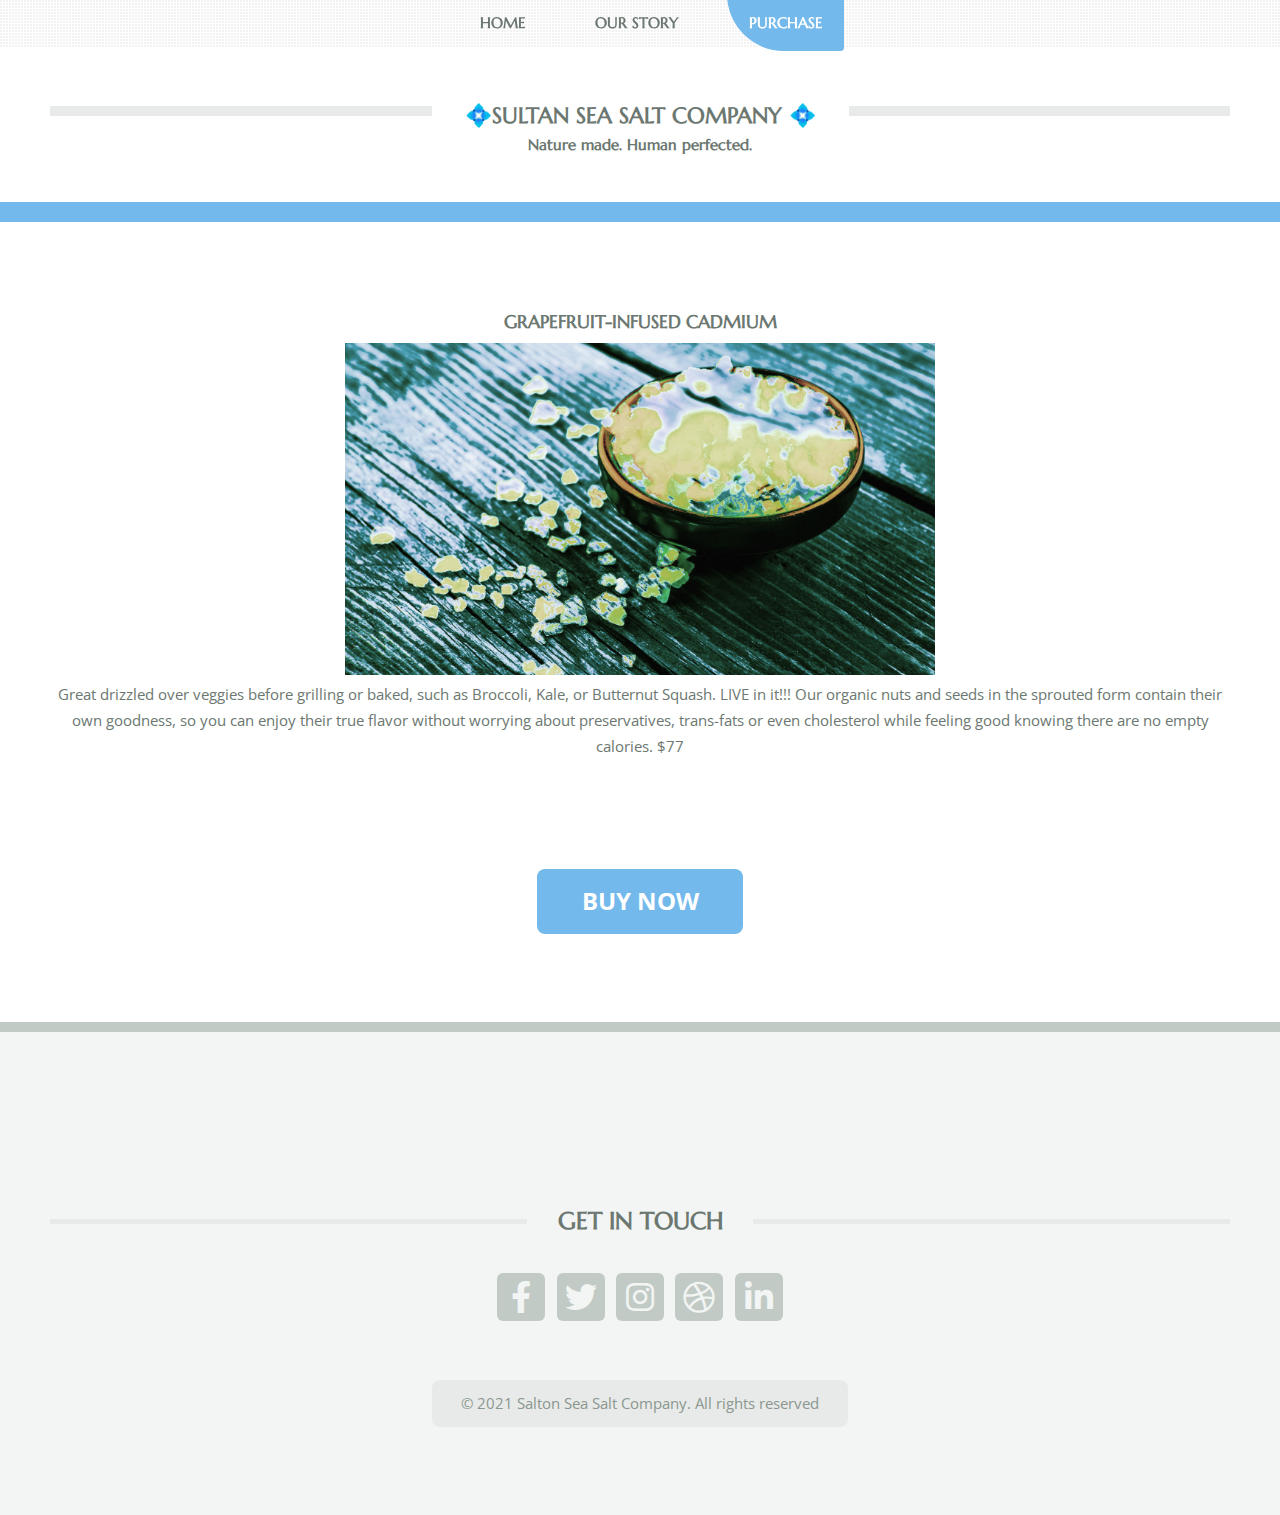
==== commit 9ae0e4b0: "new shit" ====
--- a/salt1.html
+++ b/salt1.html
@@ -59,7 +59,7 @@
 											
 										</header>
 									<img width = "50%" src="images/salt1.png" alt="" />
-										<p>Great drizzled over veggies before grilling or baked, such as Broccoli, Kale, or Butternut Squash. LIVE in it!!! Our organic nuts and seeds in the sprouted form contain their own goodness, so you can enjoy their true flavor without worrying about preservatives, trans-fats or even cholesterol while feeling good knowing there are no empty calories.</p>
+										<p>Great drizzled over veggies before grilling or baked, such as Broccoli, Kale, or Butternut Squash. LIVE in it!!! Our organic nuts and seeds in the sprouted form contain their own goodness, so you can enjoy their true flavor without worrying about preservatives, trans-fats or even cholesterol while feeling good knowing there are no empty calories. $77</p>
 									</section>
 
 							</div>
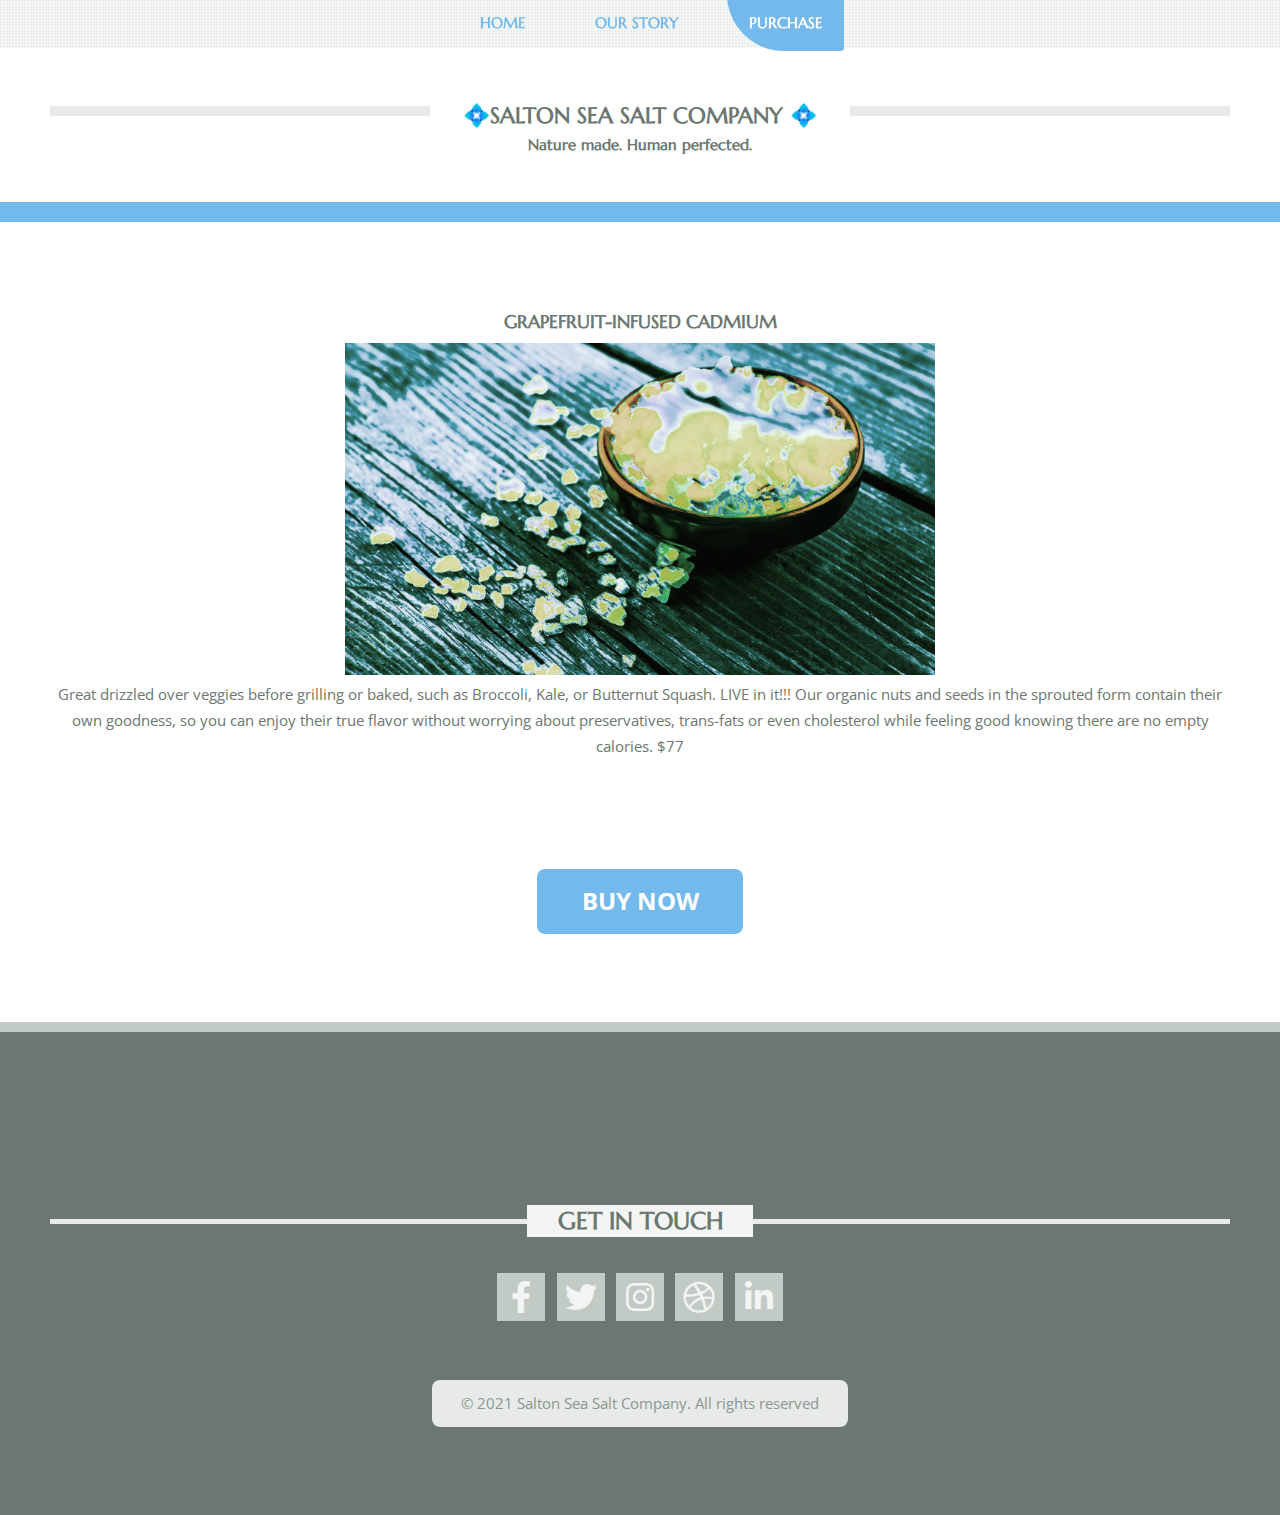
==== commit c3f0894c: "new shit" ====
--- a/salt1.html
+++ b/salt1.html
@@ -21,7 +21,7 @@
 				<header id="header">
 					<div class="logo container">
 						<div>
-							<h1><a href="index.html" id="logo">💠Sultan Sea Salt Company 💠</a></h1><br>
+							<h1><a href="index.html" id="logo">💠Salton Sea Salt Company 💠</a></h1><br>
 							<p>Nature made. Human perfected.</p>
 						</div>
 					</div>
--- a/assets/css/main.css
+++ b/assets/css/main.css
@@ -83,7 +83,7 @@
 	}
 
 	body {
-		background: #f2f5f3;
+		background: #6B7770;
 	}
 
 		body.is-preload *, body.is-preload *:before, body.is-preload *:after {
@@ -100,7 +100,7 @@
 	body, input, textarea, select {
 		font-family: 'Open Sans', sans-serif;
 		font-weight: 400;
-		color: #6b7770;
+		color: #6B7770;
 		font-size: 13pt;
 		line-height: 2em;
 	}
@@ -109,7 +109,7 @@
 		font-family: 'Marcellus', serif;
 		font-weight: 700;
 		text-transform: uppercase;
-		color: #6b7770;
+		color: #6B7770;
 		margin: 0 0 0.5em 0;
 		line-height: 1.3;
 	}
@@ -155,7 +155,7 @@
 
 	b, strong {
 		font-weight: 700;
-		color: #6b7770;
+		color: #73b9eb;
 	}
 
 	i, em {
@@ -1945,7 +1945,6 @@
 				position: relative;
 				width: 48px;
 				height: 48px;
-				border-radius: 6px;
 				outline: 0;
 				background: #c1cac5;
 				text-align: center;
@@ -2098,7 +2097,7 @@
 		font-family: 'Open Sans Condensed', sans-serif;
 		font-weight: 700;
 		text-transform: uppercase;
-		color: #6b7770;
+		color: #73b9eb;
 	}
 
 	form input[type="text"],
@@ -2183,7 +2182,7 @@
 				font-family: 'Open Sans Condensed', sans-serif;
 				font-weight: 700;
 				text-transform: uppercase;
-				color: #6b7770;
+				color: #73b9eb;
 			}
 
 			table.default thead {
@@ -2390,7 +2389,7 @@
 				position: relative;
 				display: block;
 				text-decoration: none;
-				color: #6b7770;
+				color: #73b9eb;
 				top: -6px;
 				padding: 6px 1.5em 0.25em 1.5em;
 				border-bottom-left-radius: 100px;
@@ -2419,7 +2418,7 @@
 
 	.dropotron {
 		list-style: none;
-		background: #6B7770;
+		background: #73b9eb;
 		color: #fff;
 		border-bottom-left-radius: 100px;
 				border-bottom-right-radius: 6px;
@@ -2439,7 +2438,7 @@
 
 			.dropotron li > a, .dropotron li > span {
 				display: block;
-				color: #D7DAD8;
+				color: white;
 				text-decoration: none;
 				padding: 0 1.25em;
 			}
@@ -2469,7 +2468,7 @@
 				left: 50%;
 				margin-left: -1em;
 				top: -0.65em;
-				border-bottom: solid 1em #6B7770;
+				border-bottom: solid 1em #73b9eb;
 				border-left: solid 1em transparent;
 				border-right: solid 1em transparent;
 			}
@@ -2500,7 +2499,10 @@
 			#banner .content h2 {
 				color: black;
 				font-size: 2.75em;
+				font-weight: 900 px;
 				margin: 0 0 0.5em 0;
+				-webkit-text-stroke-width: 0.01px;
+  			-webkit-text-stroke-color: white;
 			}
 
 			#banner .content p {
@@ -2822,7 +2824,7 @@
 						position: absolute;
 						left: 0;
 						top: 0;
-						background: #b1ddab;
+						background: grey;
 						width: 44px;
 						height: 44px;
 						content: '\f0c9';
